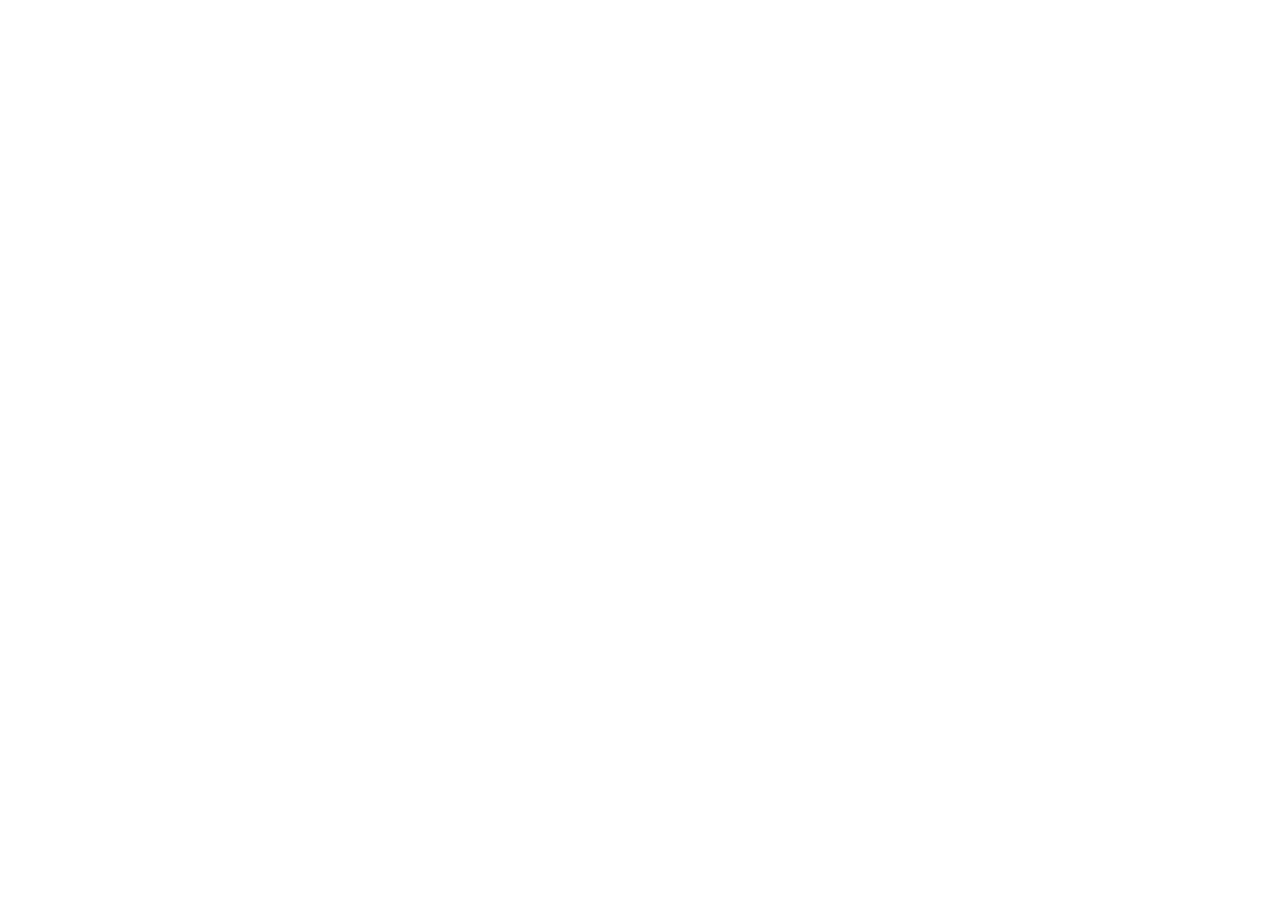
==== pages/register.html @ e23e2691 "Estrutura inicial" ====
<!DOCTYPE html>
<html lang="pt-br">
<head>
    <meta charset="UTF-8">
    <meta name="viewport" content="width=device-width, initial-scale=1.0">
    <title>Comunidade - Cadastrar-se</title>
    <link rel="stylesheet" href="../css/register.css">
</head>
<body>
    
</body>
</html>
---- css/register.css ----
* {
	margin: 0;
	padding: 0;
	box-sizing: border-box;
	font-family: "Segoe UI", Tahoma, Geneva, Verdana, sans-serif;
	text-decoration: none;
	transition: 0.3s cubic-bezier(1, 0, 0, 1);
}
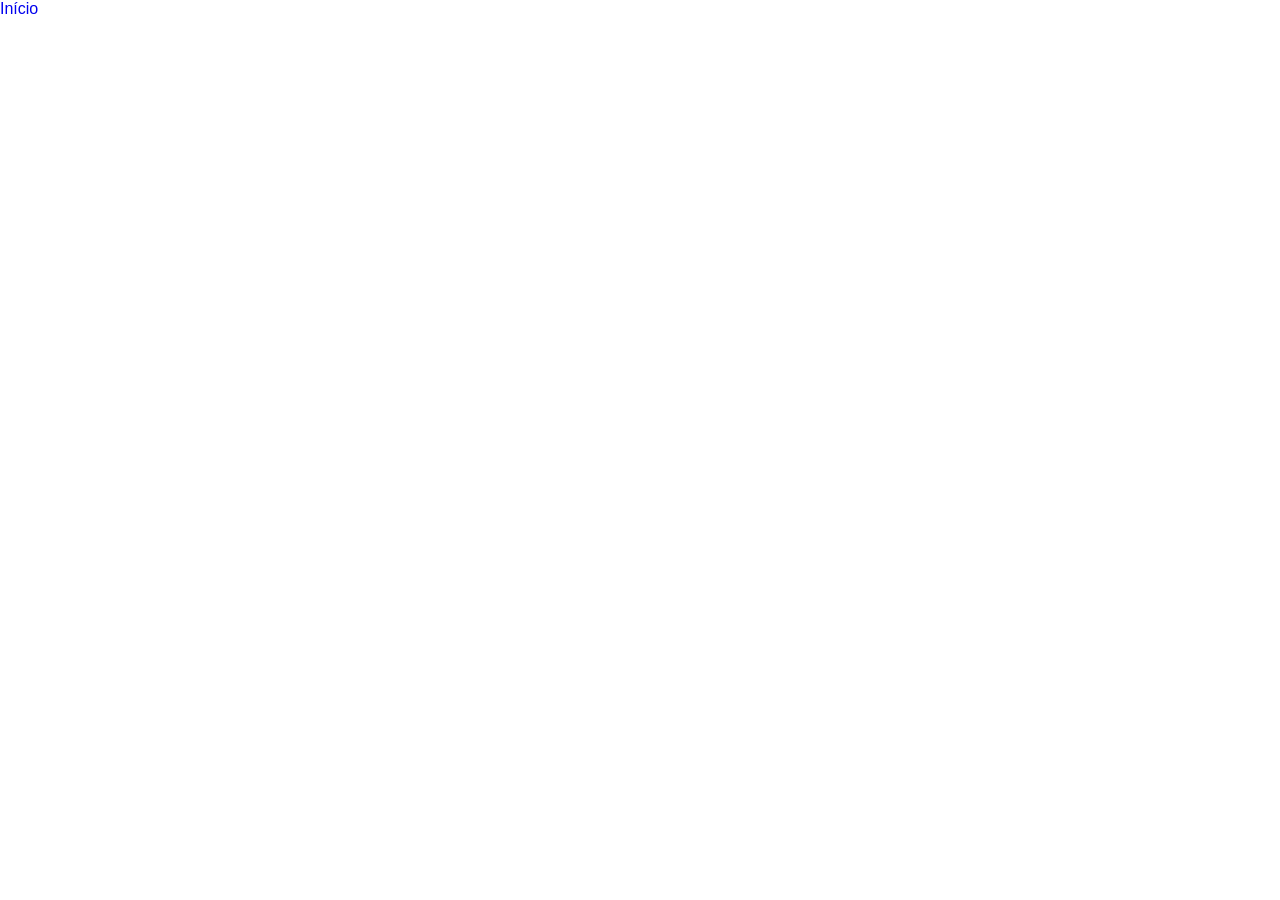
==== commit c58b5e39: "index update" ====
--- a/pages/register.html
+++ b/pages/register.html
@@ -1,12 +1,14 @@
-<!DOCTYPE html>
+<!doctype html>
 <html lang="pt-br">
-<head>
-    <meta charset="UTF-8">
-    <meta name="viewport" content="width=device-width, initial-scale=1.0">
-    <title>Comunidade - Cadastrar-se</title>
-    <link rel="stylesheet" href="../css/register.css">
-</head>
-<body>
-    
-</body>
-</html>+	<head>
+		<meta charset="UTF-8" />
+		<meta name="viewport" content="width=device-width, initial-scale=1.0" />
+		<title>Comunidade - Cadastrar-se</title>
+		<link rel="stylesheet" href="../css/register.css" />
+	</head>
+	<body>
+		<nav class="menu-navigation">
+			<a href="../index.html" class="link-menu">Início</a>
+		</nav>
+	</body>
+</html>
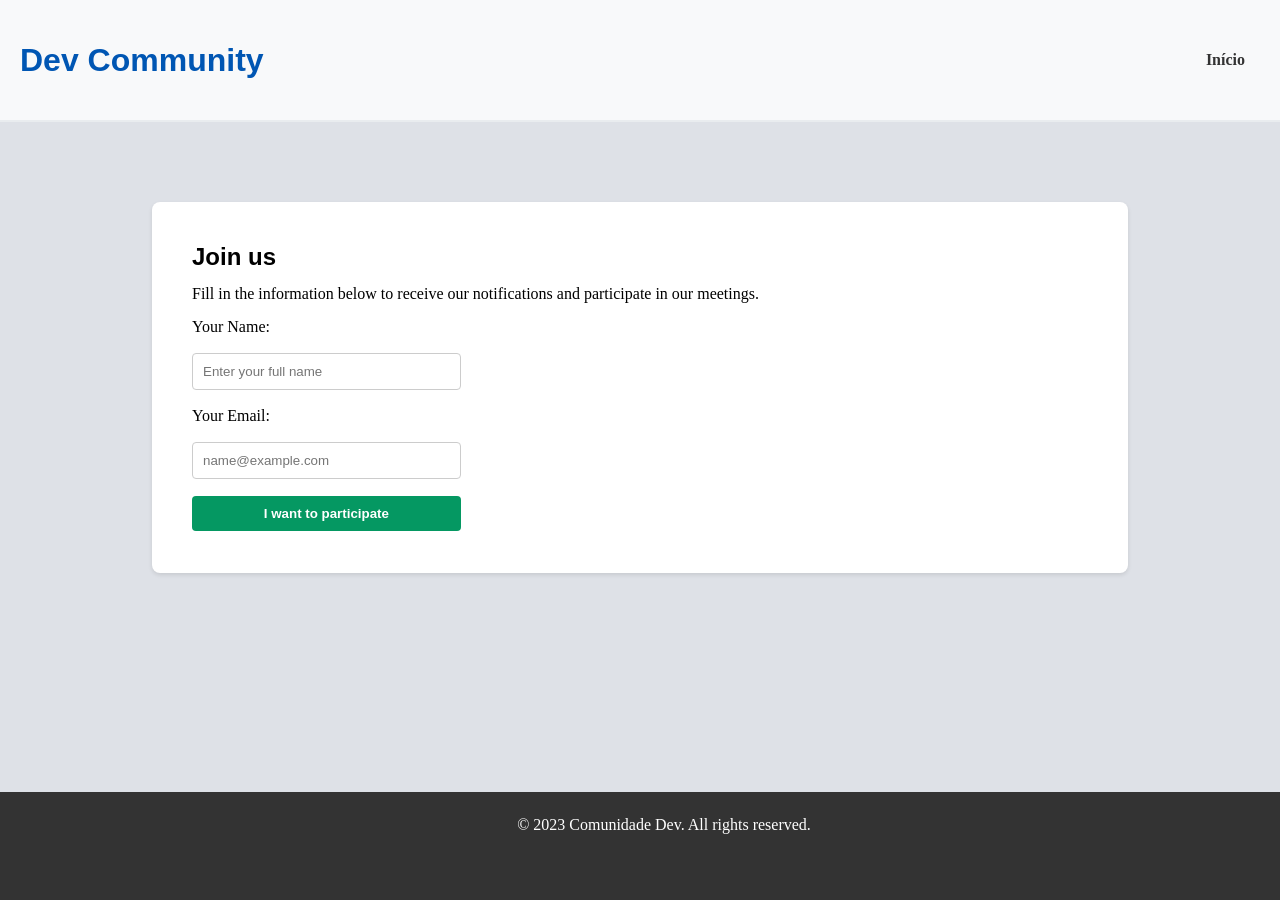
==== commit 7589c7de: "register update" ====
--- a/pages/register.html
+++ b/pages/register.html
@@ -7,8 +7,40 @@
 		<link rel="stylesheet" href="../css/register.css" />
 	</head>
 	<body>
-		<nav class="menu-navigation">
-			<a href="../index.html" class="link-menu">Início</a>
-		</nav>
+		<header class="main-header">
+			<h1 class="site-title">Dev Community</h1>
+			<nav class="menu-navigation">
+				<a href="../index.html" class="link-menu">Início</a>
+			</nav>
+		</header>
+		<main class="main-content">
+			<h2 class="subtitle">Join us</h2>
+			<p class="texto-comum">
+				Fill in the information below to receive our notifications and
+				participate in our meetings.
+			</p>
+			<form class="registration-form">
+				<label for="nome" class="rotulo-campo">Your Name:</label>
+				<input
+					type="text"
+					id="nome"
+					class="campo-entrada"
+					placeholder="Enter your full name"
+				/>
+				<label for="email" class="rotulo-campo">Your Email:</label>
+				<input
+					type="email"
+					id="email"
+					class="field-input"
+					placeholder="name@example.com"
+				/>
+				<button type="submit" class="botao-enviar">
+					I want to participate
+				</button>
+			</form>
+		</main>
+		<footer class="rodape-site">
+			<p class="texto-rodape">© 2023 Comunidade Dev. All rights reserved.</p>
+		</footer>
 	</body>
 </html>
--- a/css/register.css
+++ b/css/register.css
@@ -1,8 +1,105 @@
 * {
 	margin: 0;
 	padding: 0;
-	box-sizing: border-box;
-	font-family: "Segoe UI", Tahoma, Geneva, Verdana, sans-serif;
+	transition: 0.3s cubic-bezier(1, 0, 0, 1);
+}
+
+.common-text,
+.site-title,
+.subtitle {
+	font-family: Arial, sans-serif;
+}
+
+.site-title {
+	color: #0056b3;
+}
+
+body {
+	background-color: #dee1e7;
+}
+
+.main-header {
+	height: 80px;
+	display: flex;
+	justify-content: space-between; /* Moves the menu title away from the content */
+	align-items: center; /* Centers vertically */
+	background-color: #f8f9fa;
+	padding: 20px;
+	border-bottom: 2px solid #e9ecef;
+}
+
+.menu-navigation {
+	display: flex;
+	gap: 15px; /* Space between links */
+}
+
+.link-menu {
 	text-decoration: none;
-	transition: 0.3s cubic-bezier(1, 0, 0, 1);
-}+	color: #333;
+	font-weight: bold;
+	padding: 10px 15px;
+	border-radius: 5px;
+}
+
+.link-menu {
+	transition:
+		background-color 0.3s ease,
+		color 0.3s ease; /* Smooth transition of 0.3 seconds */
+}
+
+.link-menu:hover {
+	background-color: #0056b3;
+	color: #ffffff;
+}
+
+.main-content {
+	width: 70%;
+	display: flex;
+	flex-direction: column;
+	flex: 1; /* Occupies 3 parts of the available space */
+	background-color: #ffffff;
+	padding: 40px;
+	border-radius: 8px;
+	box-shadow: 0 2px 4px rgba(0, 0, 0, 0.1);
+	gap: 12px;
+	margin: 80px auto; /* Centers the container on the screen */
+}
+
+.main-content * {
+	margin: 1px 0;
+}
+
+.registration-form {
+	width: 30%;
+	display: flex;
+	flex-direction: column;
+	gap: 15px;
+}
+
+.registration-form input {
+	padding: 10px;
+	border: 1px solid #ccc;
+	border-radius: 4px;
+}
+
+.registration-form button {
+	padding: 10px;
+	border: none;
+	border-radius: 4px;
+	background-color: #059862;
+	color: white;
+	font-weight: bold;
+	cursor: pointer;
+}
+
+.rodape-site {
+	width: 100%;
+	height: 60px;
+	position: fixed;
+	bottom: 0px;
+	text-align: center;
+	padding: 24px;
+	margin: 0 auto;
+	background-color: #333;
+	color: #fff;
+}
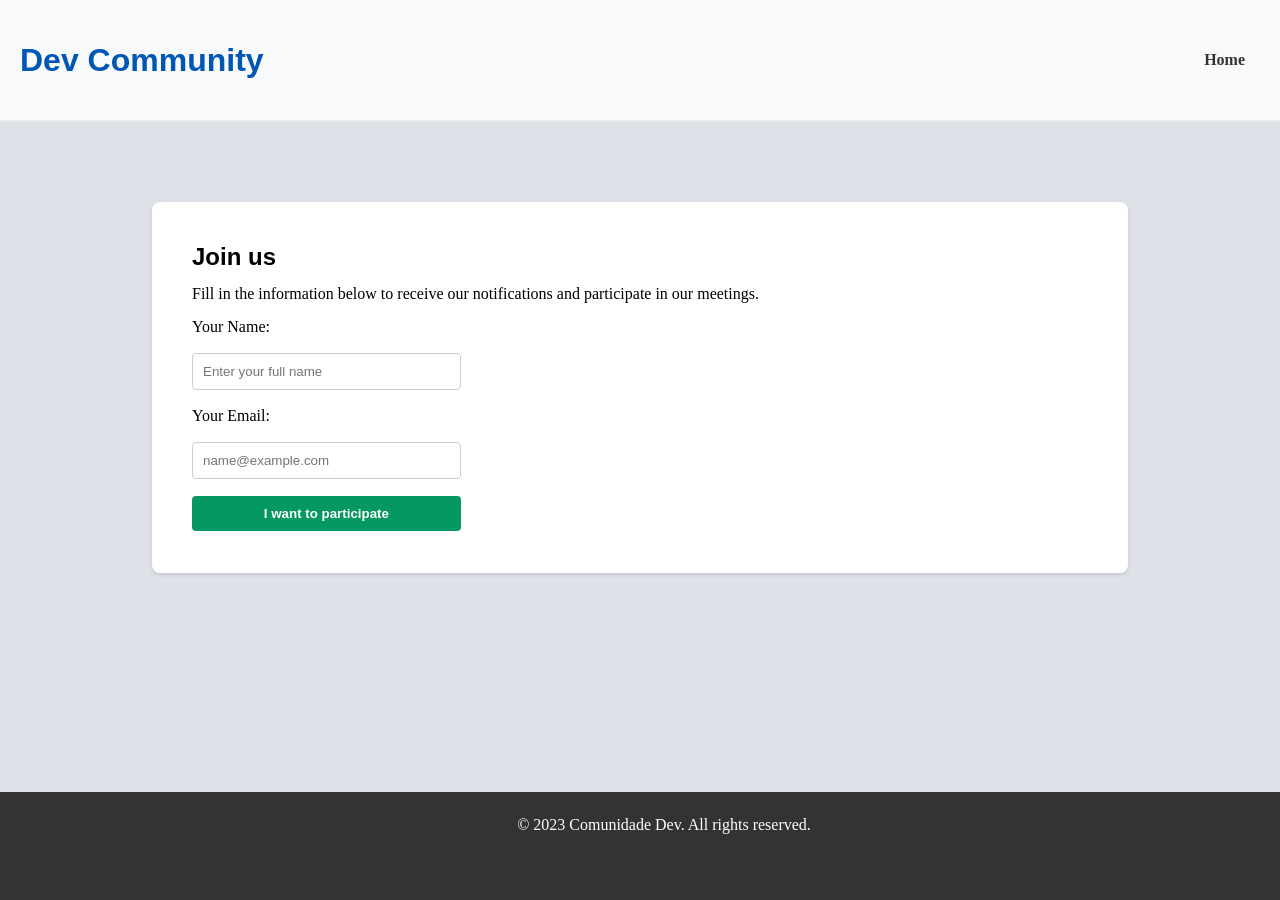
==== commit 0c1abcd8: "register update2" ====
--- a/pages/register.html
+++ b/pages/register.html
@@ -10,7 +10,7 @@
 		<header class="main-header">
 			<h1 class="site-title">Dev Community</h1>
 			<nav class="menu-navigation">
-				<a href="../index.html" class="link-menu">Início</a>
+				<a href="../index.html" class="link-menu">Home</a>
 			</nav>
 		</header>
 		<main class="main-content">
